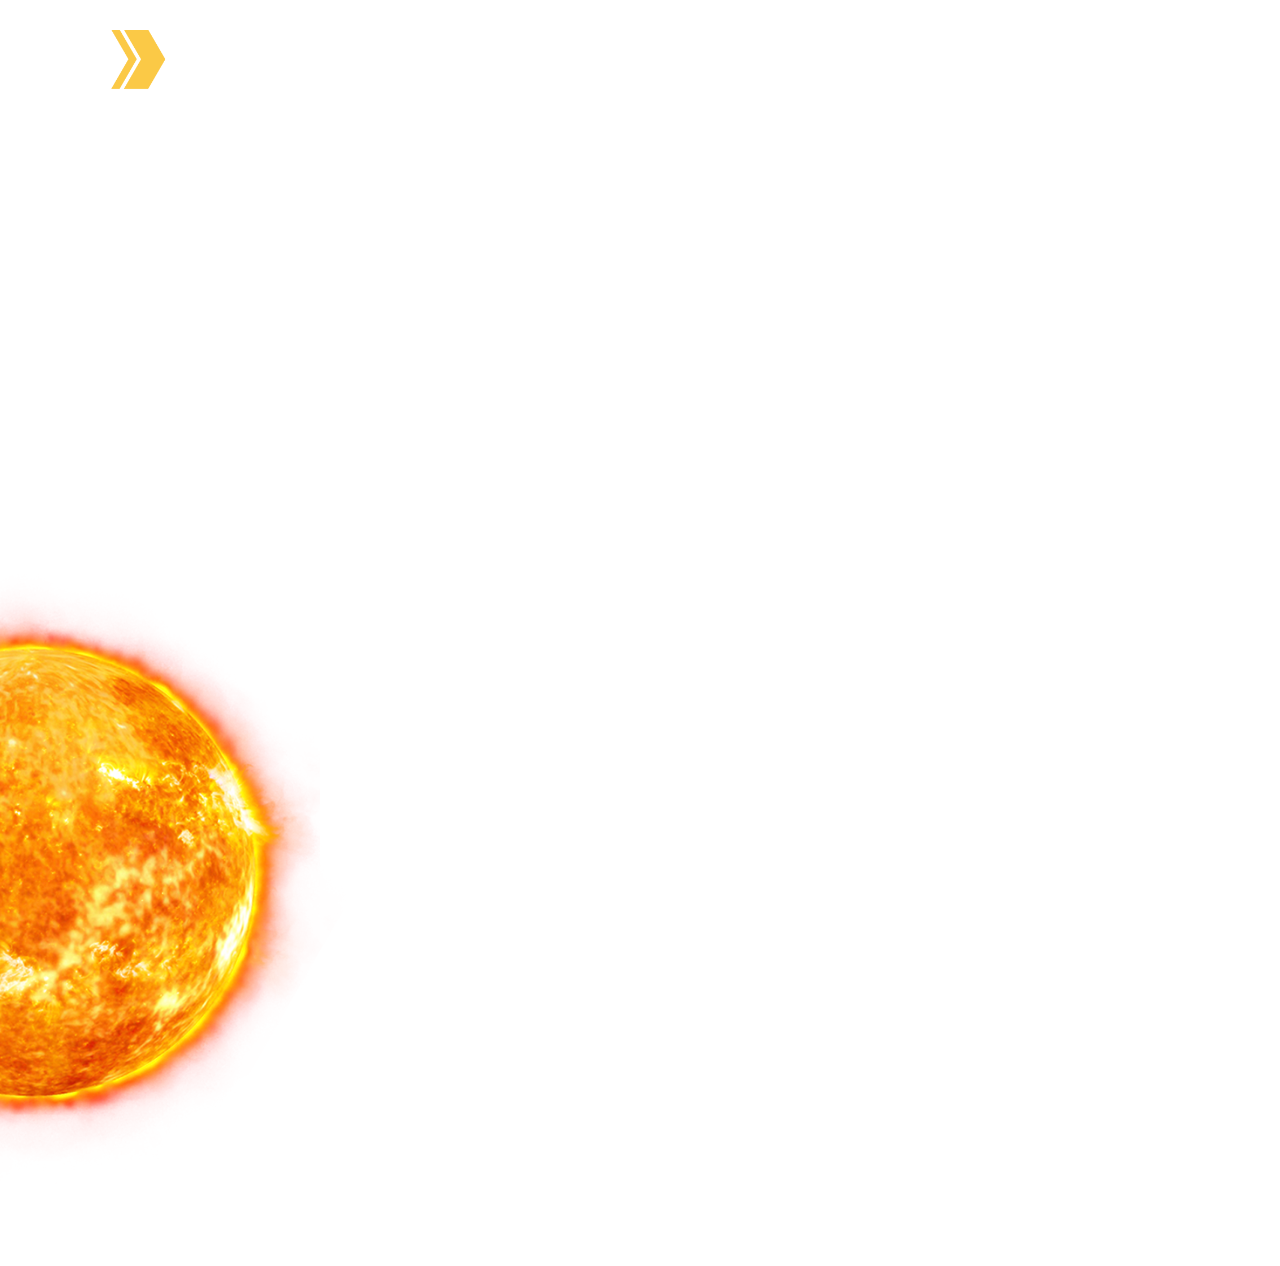
==== public/solar-system.html @ 0bb3010e "Desktop Version 1.5" ====
<!DOCTYPE html>
<html lang="en">
<head>
    <meta charset="UTF-8">
    <meta name="viewport" content="width=device-width, initial-scale=1.0">
    <meta http-equiv="X-UA-Compatible" content="ie=edge">
    <link href="https://fonts.googleapis.com/css?family=Ubuntu&display=swap" rel="stylesheet">
    <link rel="stylesheet" href="../styles/styles.css">
    <title>Our Solar System</title>
</head>
<body>
    <div class="logo-container">
        <a href="index.html">
            <img src="../images/nxtlogo.png" alt="" class="logo">
        </a>
    </div>
    <div class="txt-container">
        <span>
            Click on a planet to <br>
            learn about it
        </span>
    </div>
    <div class="sun-container2">
            <img src="../images/planets/sun.png" alt="" class="solarsystem-sun2">
        </div>
    <div class="sun-container">
        <img src="../images/planets/sun.png" alt="" class="solarsystem-sun">
    </div>
    <div class="mercury-container">
        <img src="../images/planets/mercury.png" alt="" class="solarsystem-mercury">
    </div>
    <div class="venus-container">
        <img src="../images/planets/venus.png" alt="" class="solarsystem-venus">
    </div>
    <div class="earth-container">
        <img src="../images/planets/earth.png" alt="" class="solarsystem-earth">
    </div>
    <div class="mars-container">
        <img src="../images/planets/mars.png" alt="" class="solarsystem-mars">
    </div>
    <div class="jupiter-container">
        <img src="../images/planets/jupiter.png" alt="" class="solarsystem-jupiter">
    </div>
    <div class="saturn-container">
        <img src="../images/planets/saturn.png" alt="" class="solarsystem-saturn">
    </div>
    <div class="uranus-container">
        <img src="../images/planets/uranus.png" alt="" class="solarsystem-uranus">
    </div>
    <div class="neptune-container">
        <img src="../images/planets/neptune.png" alt="" class="solarsystem-neptune">
    </div>
    <script>
        
    </script>
</body>
</html>
---- styles/styles.css ----
html{
    margin: 0;
    padding: 0;
    height: 100%;
    width: 100%;
   }
   
body {
    margin: 0;
    padding: 0;
    height: 100vh;
    display: flex;
    justify-content: center;
    align-items: center;
    background: url('../images/background.jpg');
    background-size: 100% 100%;
    background-repeat: none;
    position: relative;
    font-family: Ubuntu; 
    color: white;
   }

.planet1{
    width: 10%;
    filter: blur(.5px);
    position: absolute;
    top: 5%;
    right: 5%;
    z-index: 1;
    animation: planet1 1.5s;
    animation-fill-mode: forwards;
    animation-delay: 1.7s;
    opacity: 0;
    animation-timing-function: ease;
}

@keyframes planet1 {
    from{
        opacity: 0;
        transform: translateX(-5px)
    }
    to{
        opacity: 1;
        transform: translateX(5px)   
    }
}
   
.planet2{
    width: 20%;
    filter: blur(.5px);
    position: absolute;
    top: 75%;
    right: 89%;
    z-index: 2;
    animation: planet2 1.5s;
    animation-fill-mode: forwards;
    animation-delay: 1.9s;
    opacity: 0;
    animation-timing-function: ease;
}

@keyframes planet2 {
    from{
        opacity: 0;
        /* transform: translate(10px); */
    }
    to{
        opacity: 1;
        transform: translate(-10px);
    }
}
   
   .planet3{
       width: 15%;
       filter: blur(.5px);
       position: absolute;
       top: 20%;
       right: 60%;
       z-index: 3;
       animation: planet3 1.5s;
       animation-fill-mode: forwards;
       animation-delay: 2.1s;
       opacity: 0;
       animation-timing-function: ease-out;
   }

   @keyframes planet3 {
    from{
        opacity: 0;
        transform: translate(-40px);
    }
    to{
        opacity: 1;
    }
}

.container{
    display: grid;
    width: 70vw;
    grid-template-rows: 3fr 1fr;
    z-index: 5;
    background: transparent;
}

.x, .y{
    display: flex;
    justify-content: center;
    align-items: center; 
}

.x{
    animation: logo 1s;
}

@keyframes logo{
    from{
        opacity: 0;
    }
        
    to{
        opacity: 1;
        animation-fill-mode: forwards;
    }
}

.y{
    animation: btnY 1.5s;
    animation-delay: 1s;
    animation-fill-mode: forwards;
    opacity: 0;
}

@keyframes btnY{
    from{
        opacity: 0;
     }
     
     to{
         opacity: 1;
    }
}
    
.button {
    background: none;
    color: whitesmoke;
    width: 240px;
    height: 40px;
    border: 1px solid whitesmoke;
    font-size: 18px;
    border-radius: 20px;
    transition: .6s;
    outline: none;
}
   
.button:hover {
    background: white;
    cursor: pointer;
    color: black;
    transform: scale(1.05);
}

/* --- MEDIA QUERIES --- */

@media only screen and (max-width: 768px){
    .mainlogo{
        width: 70vw;
    }

    .button{
        width: 200px;
        height: 30px;
        font-size: 14px;
        animation: changeColor 1.5s;
        animation-iteration-count: infinite;
        animation-timing-function: ease;
        animation-direction: alternate-reverse;
        animation-delay: 3s;
    }

    @keyframes changeColor{
        from{
            transform: scale(1);
            color: black;
            background: whitesmoke;
        }
        to{
            transform: scale(1);
            color: white;
            background: none;
        }
    }

    .planet1{
        width: 15%;
    }

    .planet2{
        width: 40%;
        top: 70%;
        right: 80%;
    }

    .planet3{
        width: 20%;
        top: 25%;
        right: 70%;
    }
}

@media only screen and (max-width: 480px){
    .mainlogo{
        width: 70vw;
    }

    .button{
        width: 200px;
        height: 30px;
        font-size: 14px;
        animation: changeColor 1.5s;
        animation-iteration-count: infinite;
        animation-timing-function: ease;
        animation-direction: alternate-reverse;
        animation-delay: 3s;
    }

    @keyframes changeColor{
        from{
            transform: scale(1);
            color: black;
            background: whitesmoke;
        }
        to{
            transform: scale(1);
            color: white;
            background: none;
        }
    }

    .planet1{
        width: 15%;
    }

    .planet2{
        width: 30%;
        top: 70%;
        right: 80%;
    }

    .planet3{
        width: 25%;
        top: 30%;
        right: 65%;
    }
}

/* SOLAR SYSTEM */

.sun-container{
    position: absolute;
    right: 75%;
    top: 65%;

}

.solarsystem-sun{
    width: 45vw;
    margin: 0;
    padding: 0;
    /* display: none; */
}

.sun-container2{
    position: absolute;
    right: 75%;
    top: 65%;
}

.solarsystem-sun2{
    width: 45vw;
    margin: 0;
    padding: 0;
    opacity: 0.5;
    transform: rotate(30deg);
    animation: sunopacity2 1s;
    animation-iteration-count: infinite;
    animation-timing-function: ease;
    animation-direction: alternate;
}

@keyframes sunopacity2{
    from{
        opacity: 0;
    }
    to{
        opacity: 0.5;
    }
}

.mercury-container{
    position: absolute;
    right: 78%;
    top: 72%;
    animation: mercury 2s;
    animation-timing-function: ease;
    animation-fill-mode: forwards;
    opacity: 0;
}

@keyframes mercury{
    from{
        opacity: 0;
    }
    to{
        opacity: 1;
    }
}

.solarsystem-mercury{
    width: 4vw;
    margin: 0;
    padding: 0;
}

.venus-container{
    position: absolute;
    right: 72%;
    top: 64%;
    animation: venus 2s;
    animation-delay: .8s;
    animation-timing-function: ease;
    animation-fill-mode: forwards;
    opacity: 0;
}

@keyframes venus{
    from{
        opacity: 0;
    }
    to{
        opacity: 1;
    }
}

.solarsystem-venus{
    width: 6vw;
    margin: 0;
    padding: 0;
}
.earth-container{
    position: absolute;
    right: 62%;
    top: 54%;
    animation: earth 2s;
    animation-delay: 1.6s;
    animation-timing-function: ease;
    animation-fill-mode: forwards;
    opacity: 0;
}

@keyframes earth{
    from{
        opacity: 0;
    }
    to{
        opacity: 1;
    }
}

.solarsystem-earth{
    width: 9vw;
    margin: 0;
    padding: 0;
}
.mars-container{
    position: absolute;
    right: 55%;
    top: 51%;
    animation: mars 2s;
    animation-delay: 2.4s;
    animation-timing-function: ease;
    animation-fill-mode: forwards;
    opacity: 0;
}

@keyframes mars{
    from{
        opacity: 0;
    }
    to{
        opacity: 1;
    }
}


.solarsystem-mars{
    width: 5vw;
    margin: 0;
    padding: 0;
}
.jupiter-container{
    position: absolute;
    right: 40%;
    top: 31%;
    animation: jupiter 2s;
    animation-delay: 3.2s;
    animation-timing-function: ease;
    animation-fill-mode: forwards;
    opacity: 0;
}

@keyframes jupiter{
    from{
        opacity: 0;
    }
    to{
        opacity: 1;
    }
}

.solarsystem-jupiter{
    width: 15vw;
    margin: 0;
    padding: 0;
}
.saturn-container{
    position: absolute;
    right: 25%;
    top: 21%;
    animation: jupiter 2s;
    animation-delay: 4s;
    animation-timing-function: ease;
    animation-fill-mode: forwards;
    opacity: 0;
}

@keyframes jupiter{
    from{
        opacity: 0;
    }
    to{
        opacity: 1;
    }
}

.solarsystem-saturn{
    width: 16vw;
    margin: 0;
    padding: 0;
}
.uranus-container{
    position: absolute;
    right: 14%;
    top: 15%;
    animation: uranus 2s;
    animation-delay: 4.8s;
    animation-timing-function: ease;
    animation-fill-mode: forwards;
    opacity: 0;
}

@keyframes uranus{
    from{
        opacity: 0;
    }
    to{
        opacity: 1;
    }
}

.solarsystem-uranus{
    width: 12vw;
    margin: 0;
    padding: 0;
}
.neptune-container{
    position: absolute;
    right: 3%;
    top: 8%;
    animation: neptune 2s;
    animation-delay: 5.6s;
    animation-timing-function: ease;
    animation-fill-mode: forwards;
    opacity: 0;
}

@keyframes neptune{
    from{
        opacity: 0;
    }
    to{
        opacity: 1;
    }
}

.solarsystem-neptune{
    width: 10vw;
    margin: 0;
    padding: 0;
}

.logo-container{
    width: 4vw;
    margin: 0;
    padding: 0;
}

.logo{
    width: 22vw;
    position: absolute;
    top: 0;
    left: 0;
}

.txt-container{
    position: absolute;
    top: 20%;
    left: 3%;
    line-height: 22px;
}
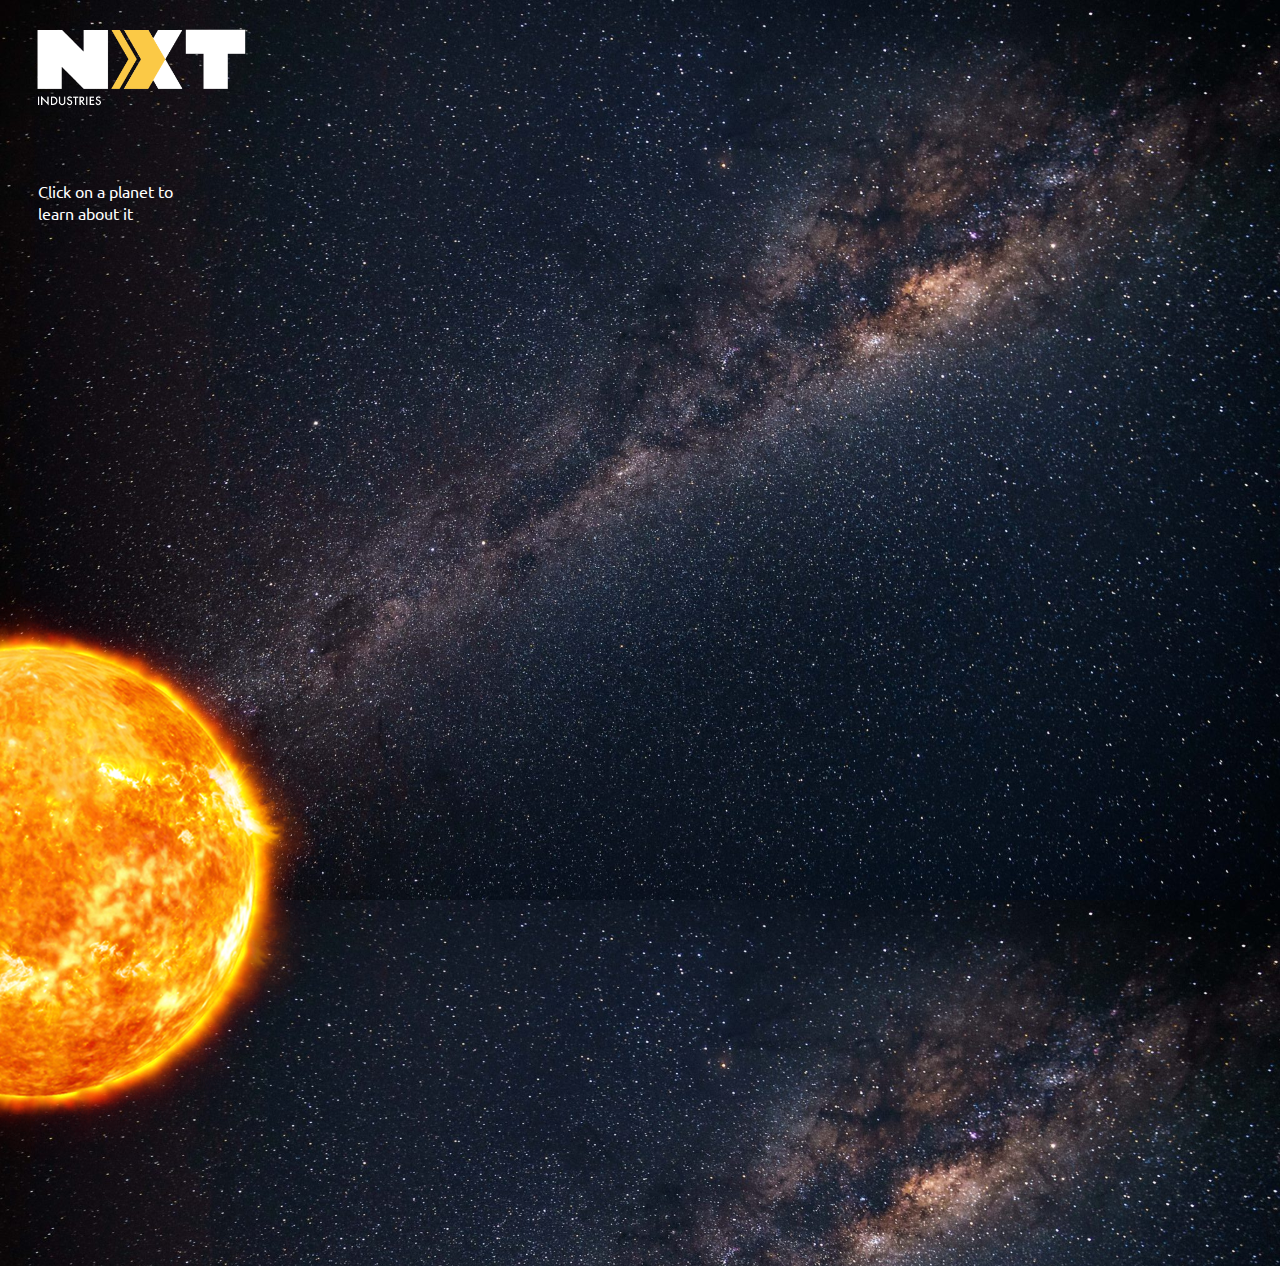
==== commit b90ec181: "Initial commit" ====
--- a/public/solar-system.html
+++ b/public/solar-system.html
@@ -9,49 +9,32 @@
     <title>Our Solar System</title>
 </head>
 <body>
-    <div class="logo-container">
-        <a href="index.html">
-            <img src="../images/nxtlogo.png" alt="" class="logo">
-        </a>
+    <div id="app">
+      <div class="logo-container">
+          <a href="../index.html">
+              <img src="../images/nxtlogo.png" alt="" class="logo">
+          </a>
+      </div>
+      <div v-if="!planetInfoModal" class="txt-container">
+          <span>
+              Click on a planet to <br>
+              learn about it
+          </span>
+      </div>
+      <div v-if="!planetInfoModal" class="hidden-when-planet-info-modal-active">
+        <div class="sun-container2" @click="togglePlanetInfo({planetName:'Sun', index: 0,})">
+                <img src="../images/planets/sun.png" alt="" class="solarsystem-sun2">
+            </div>
+        <div class="sun-container" @click="togglePlanetInfo({planetName:'Sun', index: 0,})">
+            <img src="../images/planets/sun.png" alt="" class="solarsystem-sun">
+        </div>
+        <div v-for="(planet, index) in planets" v-if="!index == 0" :index="index">
+          <planet v-on:open="togglePlanetInfo($event)" :name="planet.name" :index="index"></planet>
+        </div>
+      </div>
+      <planet-info-modal v-on:goback="closePlanetInfo" v-on:previous="previousPlanet" v-on:next="nextPlanet" v-if="planetInfoModal" :planet="planet"></planet-info-modal>
     </div>
-    <div class="txt-container">
-        <span>
-            Click on a planet to <br>
-            learn about it
-        </span>
-    </div>
-    <div class="sun-container2">
-            <img src="../images/planets/sun.png" alt="" class="solarsystem-sun2">
-        </div>
-    <div class="sun-container">
-        <img src="../images/planets/sun.png" alt="" class="solarsystem-sun">
-    </div>
-    <div class="mercury-container">
-        <img src="../images/planets/mercury.png" alt="" class="solarsystem-mercury">
-    </div>
-    <div class="venus-container">
-        <img src="../images/planets/venus.png" alt="" class="solarsystem-venus">
-    </div>
-    <div class="earth-container">
-        <img src="../images/planets/earth.png" alt="" class="solarsystem-earth">
-    </div>
-    <div class="mars-container">
-        <img src="../images/planets/mars.png" alt="" class="solarsystem-mars">
-    </div>
-    <div class="jupiter-container">
-        <img src="../images/planets/jupiter.png" alt="" class="solarsystem-jupiter">
-    </div>
-    <div class="saturn-container">
-        <img src="../images/planets/saturn.png" alt="" class="solarsystem-saturn">
-    </div>
-    <div class="uranus-container">
-        <img src="../images/planets/uranus.png" alt="" class="solarsystem-uranus">
-    </div>
-    <div class="neptune-container">
-        <img src="../images/planets/neptune.png" alt="" class="solarsystem-neptune">
-    </div>
-    <script>
-        
-    </script>
+    <script src="../scripts/vue.js"></script>
+    <script src="../scripts/app.js"></script>
 </body>
-</html>+</html>
--- a/styles/styles.css
+++ b/styles/styles.css
@@ -4,7 +4,9 @@
     height: 100%;
     width: 100%;
    }
-   
+
+
+
 body {
     margin: 0;
     padding: 0;
@@ -16,7 +18,7 @@
     background-size: 100% 100%;
     background-repeat: none;
     position: relative;
-    font-family: Ubuntu; 
+    font-family: Ubuntu;
     color: white;
    }
 
@@ -41,10 +43,10 @@
     }
     to{
         opacity: 1;
-        transform: translateX(5px)   
-    }
-}
-   
+        transform: translateX(5px)
+    }
+}
+
 .planet2{
     width: 20%;
     filter: blur(.5px);
@@ -69,7 +71,7 @@
         transform: translate(-10px);
     }
 }
-   
+
    .planet3{
        width: 15%;
        filter: blur(.5px);
@@ -105,7 +107,7 @@
 .x, .y{
     display: flex;
     justify-content: center;
-    align-items: center; 
+    align-items: center;
 }
 
 .x{
@@ -116,7 +118,7 @@
     from{
         opacity: 0;
     }
-        
+
     to{
         opacity: 1;
         animation-fill-mode: forwards;
@@ -134,12 +136,12 @@
     from{
         opacity: 0;
      }
-     
+
      to{
          opacity: 1;
     }
 }
-    
+
 .button {
     background: none;
     color: whitesmoke;
@@ -151,7 +153,7 @@
     transition: .6s;
     outline: none;
 }
-   
+
 .button:hover {
     background: white;
     cursor: pointer;
@@ -259,7 +261,7 @@
     position: absolute;
     right: 75%;
     top: 65%;
-
+    cursor: pointer;
 }
 
 .solarsystem-sun{
@@ -280,6 +282,7 @@
     margin: 0;
     padding: 0;
     opacity: 0.5;
+    cursor: pointer;
     transform: rotate(30deg);
     animation: sunopacity2 1s;
     animation-iteration-count: infinite;
@@ -295,7 +298,14 @@
         opacity: 0.5;
     }
 }
-
+.planeta{
+  transition-duration: 0.3s;
+}
+.planeta:hover{
+  transform: scale(1.1) !important;
+  transition-duration: 0.3s;
+
+}
 .mercury-container{
     position: absolute;
     right: 78%;
@@ -516,4 +526,97 @@
     top: 20%;
     left: 3%;
     line-height: 22px;
-}+}
+
+.planetModalInfoComponent{
+  animation-name: logo;
+  animation-duration: 0.5s;
+  height: 100%;
+  width: 100%;
+  top: 0;
+  left: 0;
+  text-align: center !important;
+  display: table;
+}
+.planetModalInfoComponent .containerModal
+{
+  width: 70%;
+  margin-left: 15%;
+  text-align: center;
+}
+
+.level{
+  width: 100%;
+  height: auto;
+  display : flex;
+  flex-direction: row;
+  justify-content: center;
+}
+.level-item{
+  text-align: center;
+  flex-grow: 1;
+}
+.planetModalInfoComponent .controlls .previousPlanet{
+  position: absolute;
+  top: calc(50% - 14.5px);
+  left: 60px;
+  text-align: left;
+  transition-duration: 0.3s;
+  width: 50px;
+
+  cursor: pointer;
+
+}
+.planetModalInfoComponent .controlls .nextPlanet{
+  position: absolute;
+  top: calc(50% - 14.5px) !important;
+  transition-duration: 0.3s;
+  width: 50px;
+  right: 60px;
+  cursor: pointer;
+  text-align: right;
+}
+.planetModalInfoComponent .controlls .previousPlanet:hover{
+  left: 55px;
+  transition-duration: 0.3s;
+}
+.planetModalInfoComponent .controlls .nextPlanet:hover{
+  right: 55px;
+  transition-duration: 0.3s;
+}
+.goBackBtn{
+  width: 100px;
+  height: 30px;
+  padding-left: 10px;
+  padding-right: 10px;
+  bottom: 20px;
+  left: 60px;
+  position: absolute;
+  cursor: pointer;
+  transform: scale(1.2) !important;
+}
+
+.goBackBtn img{
+  width: 10px;
+}
+@media screen and (max-width: 720px){
+  .level{
+    flex-direction: column !important;
+  }
+  .level-item{
+    margin: 10px;
+  }
+  .planetModalInfoComponent .controlls .nextPlanet{
+    right: 50px !important;
+    top: 70px !important;
+
+  }
+  .planetModalInfoComponent .controlls .previousPlanet{
+    left: 50px !important;
+    top: 70px !important;
+  }
+  .planetModalInfoComponent .containerModal{
+    width: 80% !important;
+    margin-left: 10% !important;
+  }
+}
